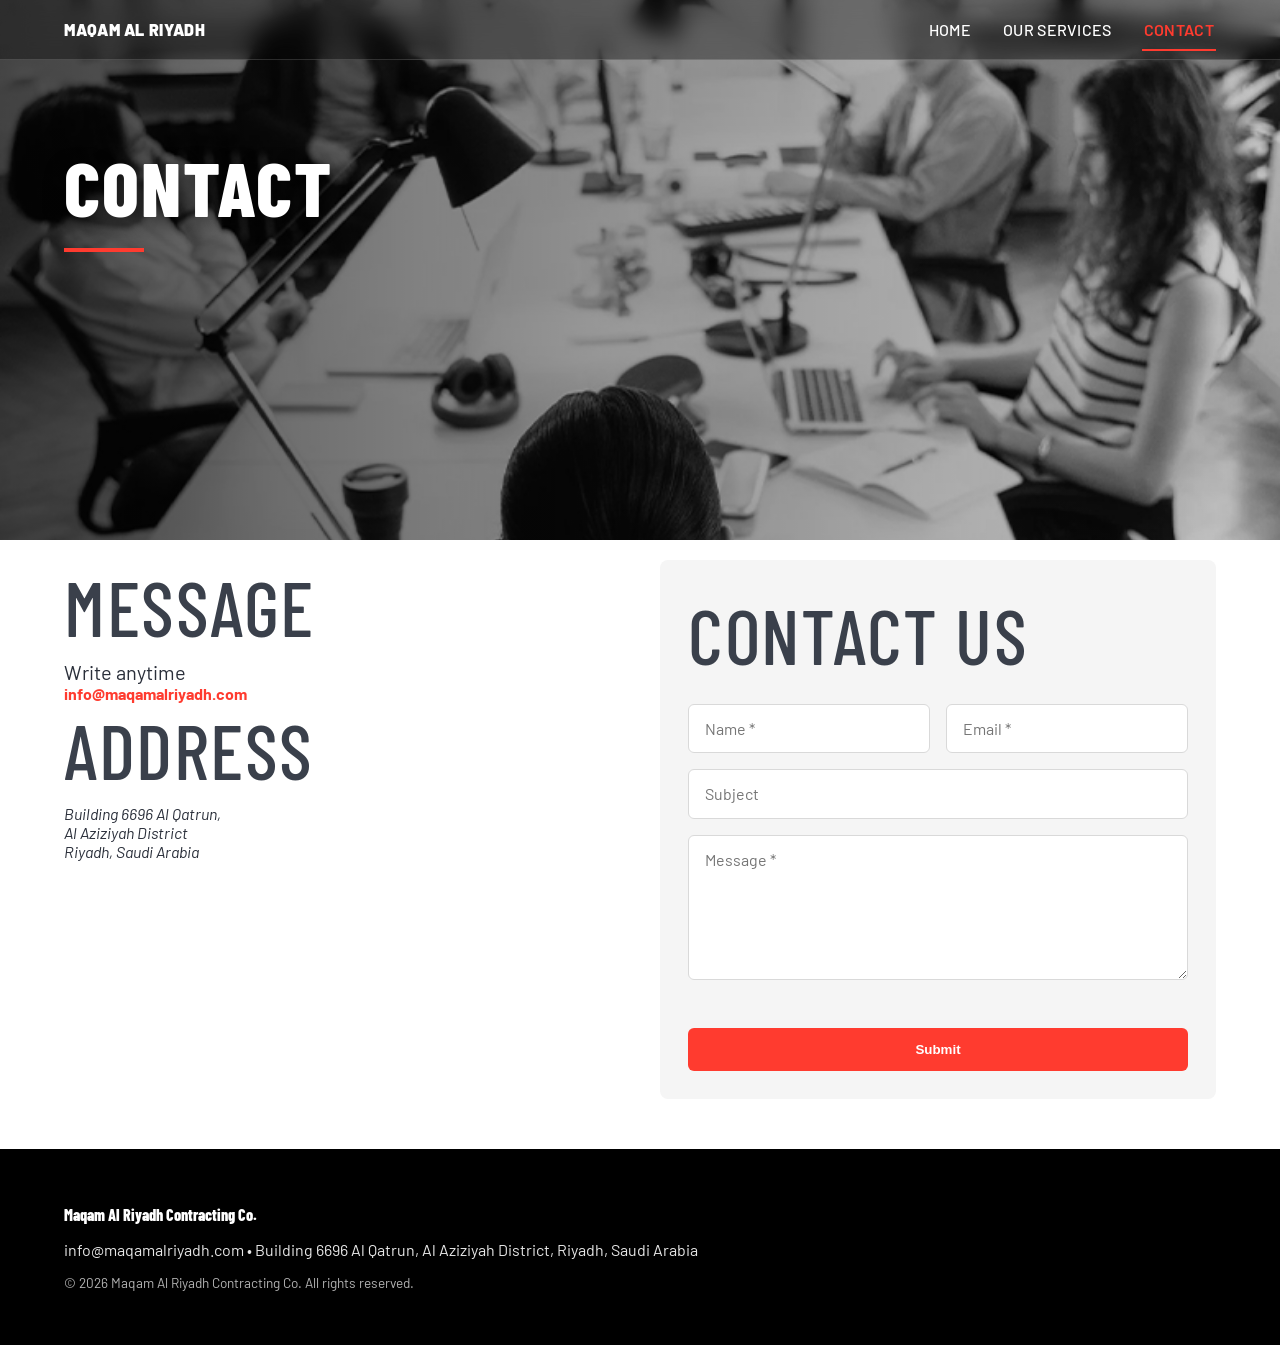
==== maqam-website/contact.html @ 15be0177 "Initial website upload" ====
<!DOCTYPE html>
<html lang="en">
<head>
  <meta charset="utf-8">
  <meta name="viewport" content="width=device-width, initial-scale=1">
  <title>Contact • Maqam Al Riyadh Contracting Co.</title>
  <meta name="description" content="Get in touch with Maqam Al Riyadh Contracting Co. in Riyadh, Saudi Arabia.">
  <link rel="canonical" href="http://localhost/maqam-website/contact.html">
  <meta property="og:title" content="Contact • Maqam Al Riyadh">
  <meta property="og:description" content="Email info@maqamalriyadh.com. Address: Building 6696 Al Qatrun, Al Aziziyah District, Riyadh, Saudi Arabia.">
  <meta property="og:type" content="website">
  <meta name="theme-color" content="#1f2633">
  <link rel="preconnect" href="https://fonts.googleapis.com">
  <link rel="preconnect" href="https://fonts.gstatic.com" crossorigin>
  <link href="https://fonts.googleapis.com/css2?family=Barlow:wght@300;400;600;700&family=Barlow+Condensed:wght@600;700;800;900&display=swap" rel="stylesheet">
  <link rel="stylesheet" href="css/style.css">
  <script src="https://www.google.com/recaptcha/api.js" async defer></script>
</head>
<body>
  <header class="site-header transparent theme-dark">
    <div class="container nav-wrap">
      <a class="logo" href="index.html" aria-label="Maqam Al Riyadh">Maqam Al Riyadh</a>
      <nav class="main-nav" aria-label="Primary">
        <a class="nav-link" href="index.html">Home</a>
        <a class="nav-link" href="services.html">Our Services</a>
        <a class="nav-link active" href="contact.html">Contact</a>
      </nav>
      <button class="mobile-toggle" aria-label="Toggle menu" aria-expanded="false">☰</button>
    </div>
  </header>

  <main id="top">
    <section class="hero hero-internal" aria-label="Contact Hero">
      <div class="hero-bg" style="background-image: url('images/hero.png');"></div>
      <div class="container hero-content">
        <h1 class="hero-title">Contact</h1>
      </div>
    </section>

    <section class="contact section">
      <div class="container contact-grid">
        <div class="contact-info">
          <div class="info-block">
            <h2 class="section-eyebrow">Message</h2>
            <p class="lead">Write anytime</p>
            <a class="contact-link" href="mailto:info@maqamalriyadh.com">info@maqamalriyadh.com</a>
          </div>
          <div class="info-block">
            <h2 class="section-eyebrow">Address</h2>
            <address>
              Building 6696 Al Qatrun,<br>
              Al Aziziyah District<br>
              Riyadh, Saudi Arabia
            </address>
          </div>
        </div>
        <form id="contactForm" class="contact-form" action="contact-send.php" method="post" aria-label="Contact form">
          <h2 class="section-eyebrow">Contact Us</h2>
          
          <div id="formMessage" style="display:none; padding: 15px; margin-bottom: 20px; border-radius: 4px;"></div>

          <!-- Honeypot Field -->
          <input type="text" name="website" style="display:none !important;" tabindex="-1" autocomplete="off">

          <div class="form-row">
            <input type="text" name="name" placeholder="Name *" required>
            <input type="email" name="email" placeholder="Email *" required>
          </div>
          <input type="text" name="subject" placeholder="Subject">
          <textarea name="message" rows="6" placeholder="Message *" required></textarea>
          
          <!-- Google reCAPTCHA -->
          <div class="g-recaptcha" data-sitekey="YOUR_SITE_KEY" style="margin-bottom: 16px;"></div>

          <button class="btn" type="submit" id="submitBtn">Submit</button>
        </form>
      </div>
    </section>
  </main>

  <footer class="site-footer">
    <div class="container">
      <p class="brand">Maqam Al Riyadh Contracting Co.</p>
      <p class="small">info@maqamalriyadh.com • Building 6696 Al Qatrun, Al Aziziyah District, Riyadh, Saudi Arabia</p>
      <p class="xsmall">© <span id="year"></span> Maqam Al Riyadh Contracting Co. All rights reserved.</p>
    </div>
  </footer>

  <button id="toTop" class="to-top" aria-label="Scroll to top">▲</button>
  <script src="js/script.js"></script>
  <script>
    document.getElementById('contactForm').addEventListener('submit', function(e) {
      e.preventDefault();
      
      const form = this;
      const submitBtn = document.getElementById('submitBtn');
      const messageDiv = document.getElementById('formMessage');
      const originalBtnText = submitBtn.innerText;

      // Disable button
      submitBtn.disabled = true;
      submitBtn.innerText = 'Sending...';
      messageDiv.style.display = 'none';

      const formData = new FormData(form);

      fetch('contact-send.php', {
        method: 'POST',
        body: formData
      })
      .then(response => response.json())
      .then(data => {
        messageDiv.style.display = 'block';
        if (data.success) {
          messageDiv.style.backgroundColor = '#d4edda';
          messageDiv.style.color = '#155724';
          messageDiv.innerText = data.message;
          form.reset();
          if (window.grecaptcha) grecaptcha.reset();
        } else {
          messageDiv.style.backgroundColor = '#f8d7da';
          messageDiv.style.color = '#721c24';
          messageDiv.innerText = data.message || 'An error occurred. Please try again.';
        }
      })
      .catch(error => {
        messageDiv.style.display = 'block';
        messageDiv.style.backgroundColor = '#f8d7da';
        messageDiv.style.color = '#721c24';
        messageDiv.innerText = 'An error occurred. Please try again later.';
        console.error('Error:', error);
      })
      .finally(() => {
        submitBtn.disabled = false;
        submitBtn.innerText = originalBtnText;
      });
    });
  </script>
</body>
</html>
---- maqam-website/css/style.css ----
:root{--navy:#1f2633;--light:#f5f5f5;--red:#ff3b2f;--white:#fff;--green:#0b6b3c;--text:#2a2f3a;--shadow:0 10px 30px rgba(0,0,0,.08)}
*{box-sizing:border-box}
html{scroll-behavior:smooth}
body{margin:0;color:var(--text);font-family:'Barlow',system-ui,-apple-system,Segoe UI,Roboto,Helvetica,Arial,sans-serif;background:var(--white);line-height:1.2}
img{max-width:100%;display:block}
a{color:inherit;text-decoration:none;transition:transform .2s ease,color .2s ease,opacity .2s ease}
a:hover{color:var(--red);transform:translateY(-1px)}
h1,h2,h3,.section-eyebrow{font-family:'Barlow Condensed',system-ui,Segoe UI,Roboto,Helvetica,Arial,sans-serif;text-transform:uppercase;letter-spacing:.02em;color:#3a404b;margin:0 0 .5rem}
h1{font-size:clamp(2.2rem,6vw,4.5rem);line-height:1.2}
h2{font-size:clamp(6vw,1.6rem,2.6rem);font-weight: 500;}
h3{font-size:clamp(1.1rem,2.6vw,1.4rem)}
.lead{font-size:clamp(1.05rem,2.2vw,1.25rem);max-width:100ch}
.display-text{font-size:clamp(1.4rem,3.2vw,2rem);max-width:72ch}
.container{width:100%;max-width:1200px;margin:0 auto;padding:0 24px}
.section{padding:20px 0}
.container-narrow{max-width:900px;margin:0 auto}
.light{background:var(--light)}
.cta-link{color:var(--red);font-weight:700;border-bottom:2px solid var(--red);padding-bottom:4px;text-transform:uppercase;letter-spacing:.02em}

.site-header{position:fixed;top:0;left:0;right:0;z-index:20;padding:14px 0;transition:background .3s ease,box-shadow .3s ease,color .2s ease,border-bottom .3s ease;color:#fff;background:rgba(0,0,0,0.35);backdrop-filter:blur(12px);-webkit-backdrop-filter:blur(12px);border-bottom:1px solid rgba(255,255,255,0.15)}
.site-header.transparent{background:rgba(0,0,0,0.35);backdrop-filter:blur(12px);-webkit-backdrop-filter:blur(12px)}
.site-header.theme-dark{color:#fff}
.site-header.scrolled{background:#fff;backdrop-filter:none;-webkit-backdrop-filter:none;box-shadow:var(--shadow);color:#000;border-bottom:1px solid transparent}
.nav-wrap{display:flex;align-items:center;justify-content:space-between}
.logo{font-weight:900;font-family:'Barlow',sans-serif;letter-spacing:.04em;color:inherit;text-transform: uppercase;}
.main-nav{display:flex;gap:28px}
.nav-link{color:inherit;font-weight:500;letter-spacing:.02em;position:relative;padding:6px 2px;text-transform:uppercase;text-decoration:none;transition:color .2s ease}
.nav-link.active{color:var(--red);font-weight:600}
.nav-link:hover{color:var(--red)}
.nav-link::after{content:"";position:absolute;left:0;bottom:-6px;height:2px;width:0;background:var(--red);transition:width .2s}
.nav-link:hover::after,.nav-link.active::after{width:100%}
.mobile-toggle{display:none;background:none;border:0;color:currentColor;font-size:28px;line-height:1}

.hero{min-height:60vh;position:relative;color:var(--white)}
.hero-bg{position:absolute;inset:0;background-position:center;background-size:cover;background-repeat:no-repeat}
.hero-bg::after{content:"";position:absolute;inset:0;background:linear-gradient(to right,rgba(0,0,0,.65),rgba(0,0,0,.35),rgba(0,0,0,.1));pointer-events:none}
.hero-content{position:relative;z-index:2;max-width:1200px;margin:auto;padding:140px 24px 80px}
.hero-title{font-size:clamp(48px,6vw,90px);font-weight:800;color:#fff;letter-spacing:2px;text-shadow:0 6px 20px rgba(0,0,0,.6)}
.hero-title::after{content:"";display:block;width:80px;height:4px;background:var(--red);margin-top:16px}
.hero-subtitle{opacity:.9;max-width:56ch}
.hero-internal{min-height:60vh}

.hero-home{color:var(--text)}

.split{display:grid;grid-template-columns:1.1fr .9fr;gap:56px;align-items:center}
.split-media img{width:100%;height:auto;border-radius:6px;box-shadow:var(--shadow)}
.grayscale{filter:grayscale(100%)}
.split-content{display:flex;flex-direction:column;gap:16px}

.mission .vision{margin-top:36px}

/* About section uses standard container width */

.logo-grid{display:grid;grid-template-columns:repeat(5,minmax(140px,1fr));gap:28px;align-items:center;justify-items:center;margin-top:24px}
.logo-grid img{transition:opacity .2s,transform .2s}
.logo-grid img:hover{opacity:1;transform:scale(1.03)}

.certs-grid {
  display: grid;
  grid-template-columns: repeat(auto-fit, minmax(200px, 1fr));
  gap: 28px;
  align-items: center;
  justify-items: center;
  margin-top: 24px;
}

.certs-grid img {
  max-width: 100%;
  height: auto;
  border-radius: 8px;
  box-shadow: var(--shadow);
  cursor: pointer;
  transition: transform 0.2s ease;
}

.certs-grid img:hover {
  transform: translateY(-5px);
}

.services .stack{display:grid;gap:56px}
.service-block{display:flex;flex-direction:column;gap:14px}
.service-img{width:100%;border-radius:8px;box-shadow:var(--shadow)}
.service-title{margin:.2rem 0}

.contact-grid{display:grid;grid-template-columns:1fr 1fr;gap:40px;align-items:start}
.info-block .lead{margin:0}
.contact-link{color:var(--red);font-weight:700}
.contact-form{display:grid;gap:16px;background:var(--light);padding:28px;border-radius:8px}
.form-row{display:grid;grid-template-columns:1fr 1fr;gap:16px}
input,textarea{width:100%;padding:14px 16px;border:1px solid #d9d9d9;border-radius:6px;font:inherit}
.btn{background:var(--red);color:var(--white);font-weight:700;border:0;padding:14px 20px;border-radius:6px;cursor:pointer;transition:filter .2s,transform .2s}
.btn:hover{filter:brightness(.95);transform:translateY(-1px)}

.site-footer{background:#000;color:var(--white);padding:40px 0;margin-top:30px}
.site-footer .brand{font-weight:800;font-family:'Barlow Condensed',sans-serif}
.small{opacity:.9}
.xsmall{opacity:.7;font-size:.85rem}

.to-top{position:fixed;right:18px;bottom:18px;background:var(--red);color:#fff;border:0;border-radius:50%;width:44px;height:44px;display:grid;place-items:center;box-shadow:var(--shadow);cursor:pointer;opacity:0;pointer-events:none;transition:opacity .25s,transform .25s}
.to-top.show{opacity:1;pointer-events:auto;transform:translateY(0)}

@media (max-width:1024px){
  .split{grid-template-columns:1fr}
}
@media (max-width:1100px){
  .logo-grid{grid-template-columns:repeat(4,minmax(140px,1fr))}
}
@media (max-width:900px){
  .main-nav{position:fixed;top:64px;right:24px;background:rgba(31,38,51,.98);padding:18px 22px;border-radius:10px;flex-direction:column;gap:14px;display:none;color:#fff}
  .main-nav.open{display:flex}
  .mobile-toggle{display:block}
  .logo{color:currentColor}
  .contact-grid{grid-template-columns:1fr}
}
@media (max-width:700px){
  .logo-grid{grid-template-columns:repeat(2,1fr)}
  .form-row{grid-template-columns:1fr}
}
@media (max-width:768px){
  .container{padding:0 16px}
  .section{padding:56px 0}
}

/* Typography measure for paragraphs */
p{max-width:900px}

/* Lightbox Styles */
.lightbox {
  display: none;
  position: fixed;
  inset: 0;
  z-index: 9999;
  align-items: center;
  justify-content: center;
  width: 100%;
  height: 100%;
}

.lightbox.is-open {
  display: flex;
}

.lightbox-overlay {
  position: absolute;
  inset: 0;
  background-color: rgba(0, 0, 0, 0.9);
  z-index: 1000;
  cursor: pointer;
}

.lightbox-image {
  position: relative;
  max-width: 90%;
  max-height: 90vh;
  object-fit: contain;
  border-radius: 8px;
  z-index: 1001;
  animation: zoom 0.4s ease;
  box-shadow: 0 0 20px rgba(0,0,0,0.5);
}

@keyframes zoom {
  from {transform: scale(0.9); opacity: 0;}
  to {transform: scale(1); opacity: 1;}
}

.lightbox-close {
  position: absolute;
  top: 20px;
  right: 30px;
  color: #fff;
  font-size: 40px;
  font-weight: bold;
  z-index: 1002;
  cursor: pointer;
  line-height: 1;
  transition: color 0.2s;
}

.lightbox-close:hover {
  color: var(--red);
}

.lightbox-prev,
.lightbox-next {
  position: absolute;
  top: 50%;
  transform: translateY(-50%);
  color: #fff;
  font-size: 40px;
  font-weight: bold;
  padding: 16px;
  cursor: pointer;
  z-index: 1002;
  user-select: none;
  transition: background 0.2s;
  border-radius: 4px;
}

.lightbox-prev:hover,
.lightbox-next:hover {
  background-color: rgba(255, 255, 255, 0.1);
}

.lightbox-prev { left: 20px; }
.lightbox-next { right: 20px; }

@media (max-width: 768px) {
  .lightbox-prev, .lightbox-next {
    font-size: 30px;
    padding: 10px;
  }
  .lightbox-close {
    top: 15px;
    right: 15px;
    font-size: 35px;
  }
}
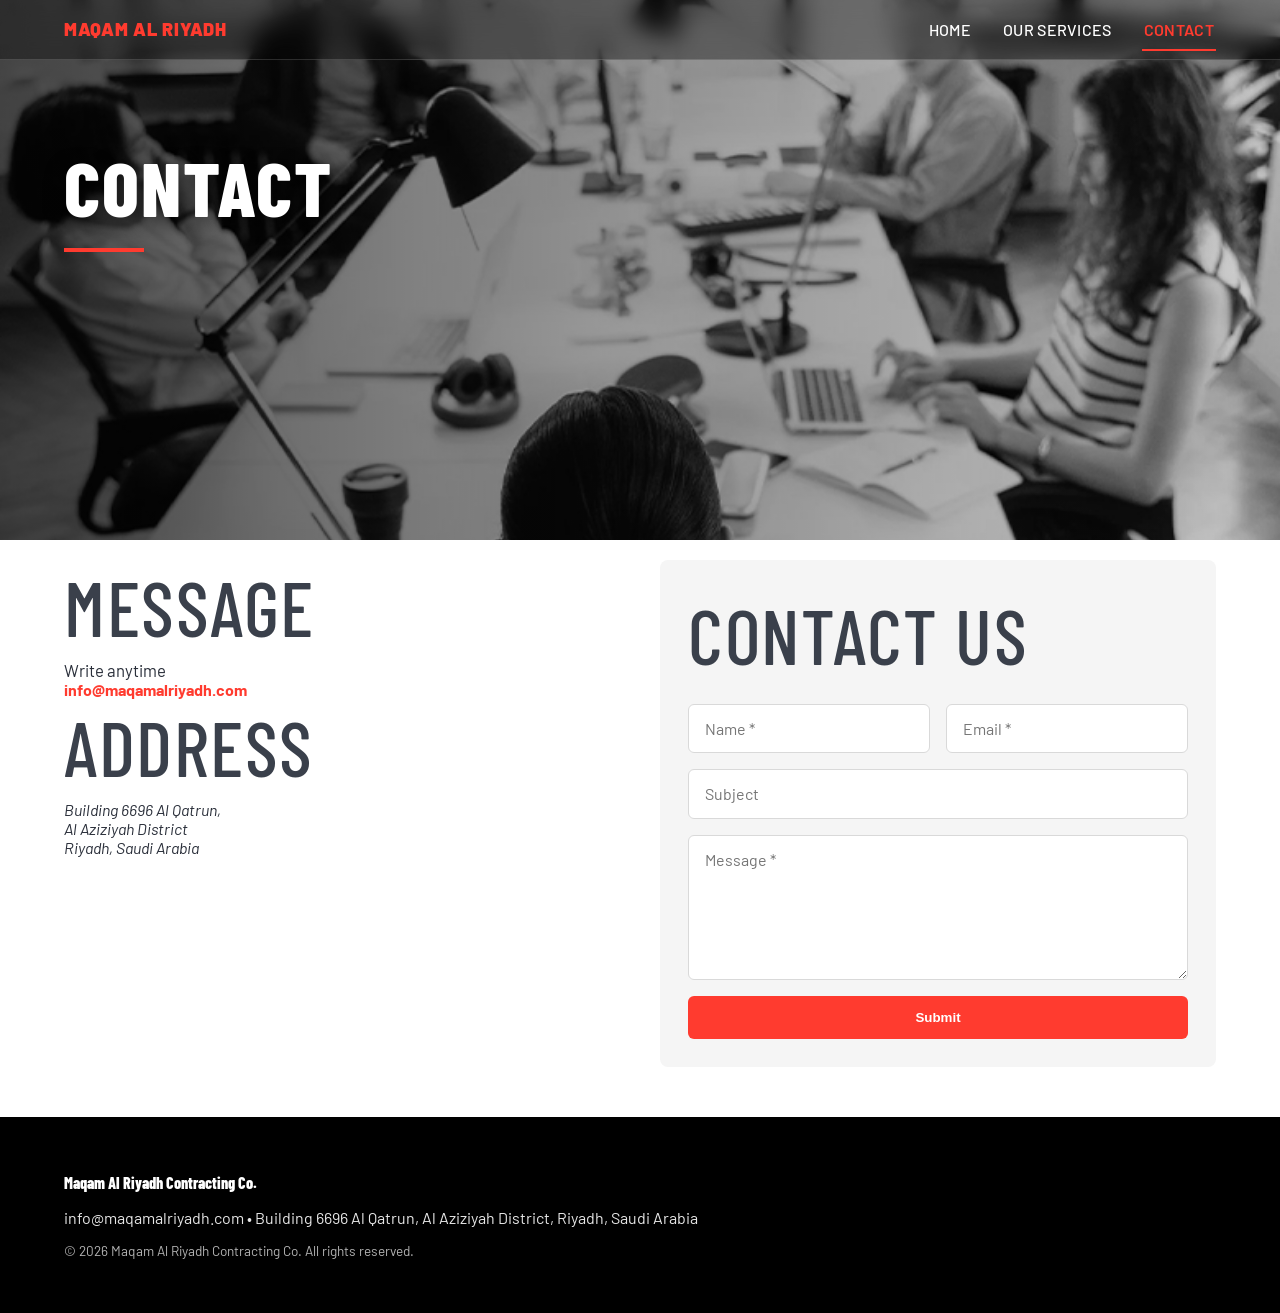
==== commit 9531815d: "Updated contact form and reCAPTCHA fix" ====
--- a/maqam-website/contact.html
+++ b/maqam-website/contact.html
@@ -14,7 +14,6 @@
   <link rel="preconnect" href="https://fonts.gstatic.com" crossorigin>
   <link href="https://fonts.googleapis.com/css2?family=Barlow:wght@300;400;600;700&family=Barlow+Condensed:wght@600;700;800;900&display=swap" rel="stylesheet">
   <link rel="stylesheet" href="css/style.css">
-  <script src="https://www.google.com/recaptcha/api.js" async defer></script>
 </head>
 <body>
   <header class="site-header transparent theme-dark">
@@ -69,9 +68,6 @@
           <input type="text" name="subject" placeholder="Subject">
           <textarea name="message" rows="6" placeholder="Message *" required></textarea>
           
-          <!-- Google reCAPTCHA -->
-          <div class="g-recaptcha" data-sitekey="YOUR_SITE_KEY" style="margin-bottom: 16px;"></div>
-
           <button class="btn" type="submit" id="submitBtn">Submit</button>
         </form>
       </div>
@@ -116,7 +112,6 @@
           messageDiv.style.color = '#155724';
           messageDiv.innerText = data.message;
           form.reset();
-          if (window.grecaptcha) grecaptcha.reset();
         } else {
           messageDiv.style.backgroundColor = '#f8d7da';
           messageDiv.style.color = '#721c24';
--- a/maqam-website/css/style.css
+++ b/maqam-website/css/style.css
@@ -9,7 +9,7 @@
 h1{font-size:clamp(2.2rem,6vw,4.5rem);line-height:1.2}
 h2{font-size:clamp(6vw,1.6rem,2.6rem);font-weight: 500;}
 h3{font-size:clamp(1.1rem,2.6vw,1.4rem)}
-.lead{font-size:clamp(1.05rem,2.2vw,1.25rem);max-width:100ch}
+.lead{font-size:clamp(1.05rem,2.2vw,1rem);max-width:100ch}
 .display-text{font-size:clamp(1.4rem,3.2vw,2rem);max-width:72ch}
 .container{width:100%;max-width:1200px;margin:0 auto;padding:0 24px}
 .section{padding:20px 0}
@@ -22,7 +22,7 @@
 .site-header.theme-dark{color:#fff}
 .site-header.scrolled{background:#fff;backdrop-filter:none;-webkit-backdrop-filter:none;box-shadow:var(--shadow);color:#000;border-bottom:1px solid transparent}
 .nav-wrap{display:flex;align-items:center;justify-content:space-between}
-.logo{font-weight:900;font-family:'Barlow',sans-serif;letter-spacing:.04em;color:inherit;text-transform: uppercase;}
+.logo{font-weight:900;font-family:'Barlow',sans-serif;letter-spacing:.04em;color:#FF3B2F;text-transform: uppercase;font-size: large}
 .main-nav{display:flex;gap:28px}
 .nav-link{color:inherit;font-weight:500;letter-spacing:.02em;position:relative;padding:6px 2px;text-transform:uppercase;text-decoration:none;transition:color .2s ease}
 .nav-link.active{color:var(--red);font-weight:600}
